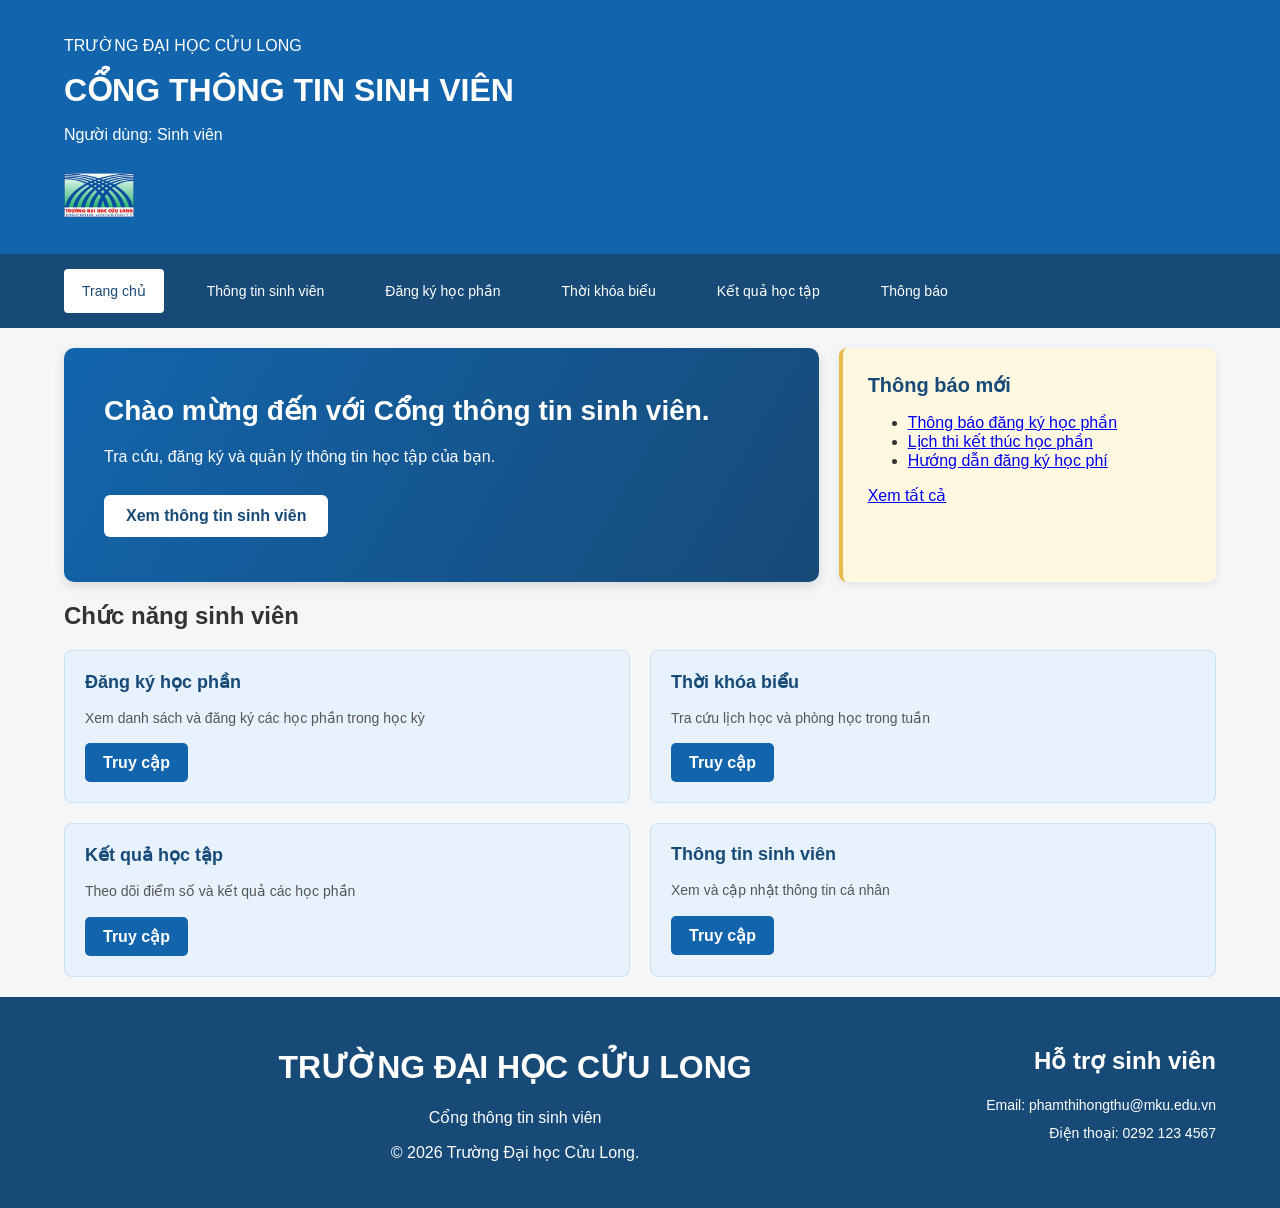
==== index.html @ 228c4dbe "add all file" ====
<!DOCTYPE html>
<html lang="en">
<head>
    <meta charset="UTF-8">
    <meta name="viewport" content="width=device-width, initial-scale=1.0">
    <link rel="stylesheet" href="css/style.css">
    <title>Cổng thông tin sinh viên</title>
</head>
<body>
    <header>
        <div class="container">
            <p>TRƯỜNG ĐẠI HỌC CỬU LONG</p>
            <h1>CỔNG THÔNG TIN SINH VIÊN</h1>
            <p>Người dùng: Sinh viên</p>
            <div class="header-content">
                <img class="logo" src="images/logo.png" alt="Logo Trường Đại học">
            </div>
        </div>
    </header>
    <nav>
        <div class="container nav-menu">
            <a class="active" href="index.html">Trang chủ</a>
            <a href="sinhvien.html">Thông tin sinh viên</a>
            <a href="dangky.html">Đăng ký học phần</a>
            <a href="thoikhoabieu.html">Thời khóa biểu</a>
            <a href="ketqua.html">Kết quả học tập</a>
            <a href="thongbao.html">Thông báo</a>
        </div>
    </nav>    
    <main class="container">
        <div class="khu-vuc-tong-quan">
            <section class="gioi-thieu">
                <h2>Chào mừng đến với Cổng thông tin sinh viên.</h2>
                <p>Tra cứu, đăng ký và quản lý thông tin học tập của bạn.</p>
                <a class="nut-truy-cap" href="sinhvien.html">Xem thông tin sinh viên</a>
            </section>
            <aside class="thong-bao-moi">
                <h2>Thông báo mới</h2>
                <ul class="danh-sach-thong-bao">
                    <li><a href="thongbao.html">Thông báo đăng ký học phần</a></li>
                    <li><a href="thongbao.html">Lịch thi kết thúc học phần</a></li>
                    <li><a href="thongbao.html">Hướng dẫn đăng ký học phí</a></li>
                </ul>
                <a class="xem-tat-ca" href="thongbao.html">Xem tất cả</a>
            </aside>
        </div>
        <section class="chưc-nang">
            <h2>Chức năng sinh viên</h2>
            <div class="danh-sach-chuc-nang">
                <div class="the-chuc-nang">
                    <h3>Đăng ký học phần</h3>
                    <p>Xem danh sách và đăng ký các học phần trong học kỳ</p>
                    <a class="nut-chuc-nang" href="dangky.html">Truy cập</a>
                </div>
                <div class="the-chuc-nang">
                    <h3>Thời khóa biểu</h3>
                    <p>Tra cứu lịch học và phòng học trong tuần</p>
                    <a class="nut-chuc-nang" href="thoikhoabieu.html">Truy cập</a>
                </div>
                <div class="the-chuc-nang">
                    <h3>Kết quả học tập</h3>
                    <p>Theo dõi điểm số và kết quả các học phần</p>
                    <a class="nut-chuc-nang" href="ketqua.html">Truy cập</a>
                </div>
                <div class="the-chuc-nang">
                    <h3>Thông tin sinh viên</h3>
                    <p>Xem và cập nhật thông tin cá nhân</p>
                    <a class="nut-chuc-nang" href="sinhvien.html">Truy cập</a>
                </div>
            </div>
        </section> 
    </main>
    <footer>
        <div class="container footer-content">
            <!-- <p>&copy; 2026 Trường Đại học Công nghệ. Cổng thông tin sinh viên</p>
            <p>Email: phamthihongthu@mku.edu.vn</p> -->
            <div class="footer-info">
                <h1>TRƯỜNG ĐẠI HỌC CỬU LONG</h1>
                <p>Cổng thông tin sinh viên</p>
                <p>&copy; 2026 Trường Đại học Cửu Long.</p>
            </div>
            <div class="footer-contact">
                <h2>Hỗ trợ sinh viên</h2>
                <p>Email: <a href="mailto:phamthihongthu@mku.edu.vn">phamthihongthu@mku.edu.vn</a></p>
                <p>Điện thoại: 0292 123 4567</p>
            </div>
        </div>
    </footer>
</body>
</html>
---- css/style.css ----
* {
    box-sizing: border-box;
}

body {
    margin: 0;
    font-family: Arial, sans-serif;
    color: #333333;
    background-color: #f4f6f8;

}

.container {
    width: 90%;
    max-width: 1200px;
    margin-left: auto;
    margin-right: auto;
}

header {
    background-color: #1265ad;
    color: white;
    padding-top: 20px;
    padding-bottom: 20px;

}

header h1 {
    margin-top: 10px;
    margin-bottom: 10px;
}

nav {
    background-color: #174a77;
    padding: 15px 0;
}

.nav-menu {
    display: flex;
    align-items: center;
    flex-wrap: wrap;
    gap: 5px;
}

.nav-menu a:hover {
    background-color: #1265ad;
    color: white;
}

.nav-menu a {
    display: block;
    padding: 14px 18px;
    color: white;
    text-decoration: none;
    font-size: 14px;
    border-radius: 4px;
}

nav a {
    color: white;
    text-decoration: none;
    margin-right: 20px;   
}

nav .active {
    background-color: #ffffff;
    color: #174a77;
    text-decoration: bold;    
}

.active:hover {
    background-color: #ffffff;
    color: #174a77;
    text-decoration: bold;
}

main {
    padding: 20px 0;
}

.khu-vuc-tong-quan {
    display: grid;
    grid-template-columns: 2fr 1fr;
    gap: 20px;
    margin-bottom: 20px;
}

.gioi-thieu {
    background: linear-gradient(120deg, #1265ad, #174a77);
    color: white;
    padding: 45px 40px;
    margin-bottom: 0px;
    border-radius: 10px;
    min-height: 230px;
    box-shadow: 0 4px 12px rgba(0, 0, 0, 0.12);
    display: flex;
    flex-direction: column;
    justify-content: center;
    align-items: flex-start;
}

.gioi-thieu h2 {
    font-size: 28px;
    margin: 0 0 15px;
    line-height: 1.3;
}

.gioi-thieu p {
    font-size: 16px;
    line-height: 1.6;
    margin: 0 0 25px;
    max-width: 600px;
}

.nut-truy-cap {
    display: inline-block;
    background-color: #ffffff;
    color: #174a77;
    padding: 12px 22px;
    border-radius: 6px;
    text-decoration: none;
    font-weight: bold;
    transition: background-color 0.2s;
}

.nut-truy-cap:hover {
    background-color: #e8f2fc;
    color: #174a77;
}

.thong-bao-moi {
    background-color: #fff8e1;
    padding: 25px;
    margin-bottom: 0px;
    border-left: 4px solid #e9b949;
    border-radius: 8px;
    box-shadow: 0 3px 10px rgba(0, 0, 0, 0.08);
}

.thong-bao-moi h2 {
    font-size: 20px;
    margin: 0 0 15px;
    color: #174a77;
}

.chuc-nang {
    background-color: #ffffff;
    padding: 25px;
    border-radius: 10px;
}

.chuc-nang h2 {
    color: #174a77;
    margin: 0 0 20px;
}

.danh-sach-chuc-nang {
    display: grid;
    grid-template-columns: repeat(2, 1fr);
    gap: 20px;
}

.the-chuc-nang {
    background-color: #e8f2fc;
    border: 1px solid #c8dff3;
    border-radius: 8px;
    padding: 20px;
    margin-bottom: 0px;
}

.the-chuc-nang h3 {
    font-size: 18px;
    color: #174a77;
    margin: 0 0 10px;
}

.the-chuc-nang p {
    font-size: 14px;
    line-height: 1.6;
    color: #555555;
}

.nut-chuc-nang {
    display: inline-block;
    background-color: #1265ad;
    color: white;
    padding: 10px 18px;
    border-radius: 5px;
    text-decoration: none;
    font-weight: bold;
    transition: background-color 0.2s;
}
.nut-chuc-nang:hover {
    background-color: #174a77;
}

footer {
    background-color: #174a77;
    color: white;
    padding: 30px 0;
    text-align: center;
}

.footer-content {
    display: flex;
    flex-direction: space-between;
    align-items: flex-start;
    flex-wrap: wrap;
    gap: 20px;
}

.footer-info {
    flex: 1;
}

.footer-info h3 {
    font-size: 18px;
    margin: 0 0 10px;
}

.footer-contact {
    text-align: right;
}

.footer-contact p {
    font-size: 14px;
    line-height: 1.6;
    margin: 5px 0;   
}

.footer-contact a {
    color: white;
    text-decoration: none;
}

.footer-contact a:hover {
    color:#c8dff3;
    text-decoration: underline;
}

.logo {
    width: 70px;
    height: 70px;
    object-fit: contain;
}

@media (max-width: 768px) {
    .khu-vuc-tong-quan {
        grid-template-columns: 1fr;
    }

    .danh-sach-chuc-nang {
        grid-template-columns: 1fr;
    }

    .footer-content {
        flex-direction: column;
    }

    .footer-contact {
        text-align: left;
    }
    .gioi-thieu {
        padding: 30px 20px;
    }
}
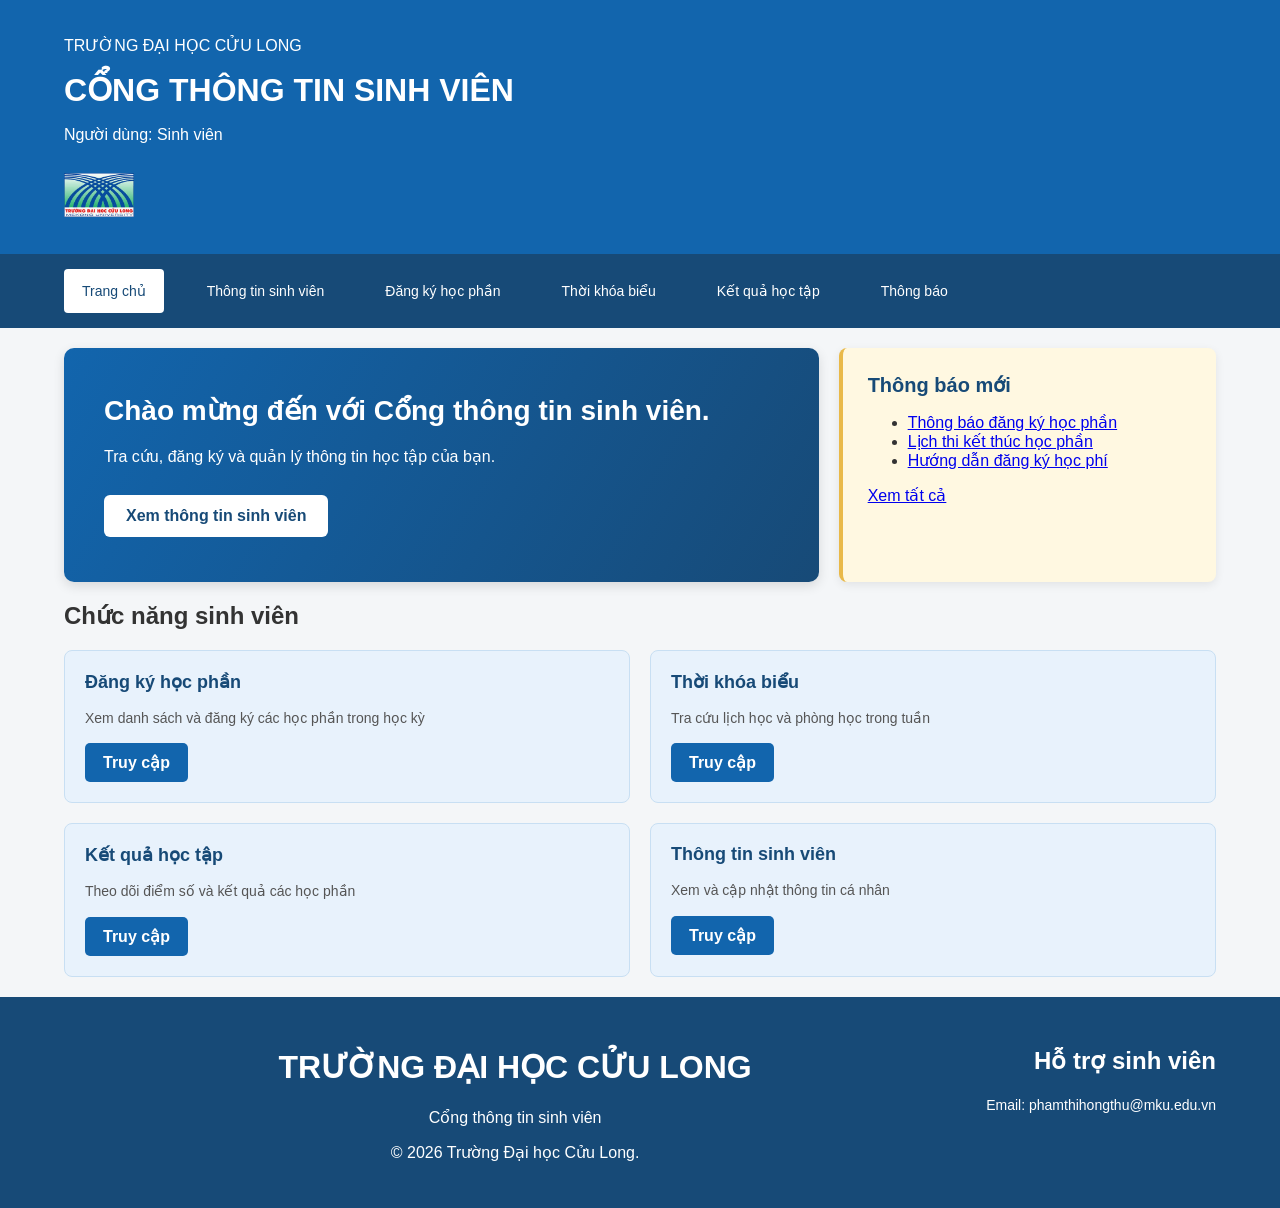
==== commit 6425919a: "chinh sua sdt" ====
--- a/index.html
+++ b/index.html
@@ -82,7 +82,7 @@
             <div class="footer-contact">
                 <h2>Hỗ trợ sinh viên</h2>
                 <p>Email: <a href="mailto:phamthihongthu@mku.edu.vn">phamthihongthu@mku.edu.vn</a></p>
-                <p>Điện thoại: 0292 123 4567</p>
+                
             </div>
         </div>
     </footer>
